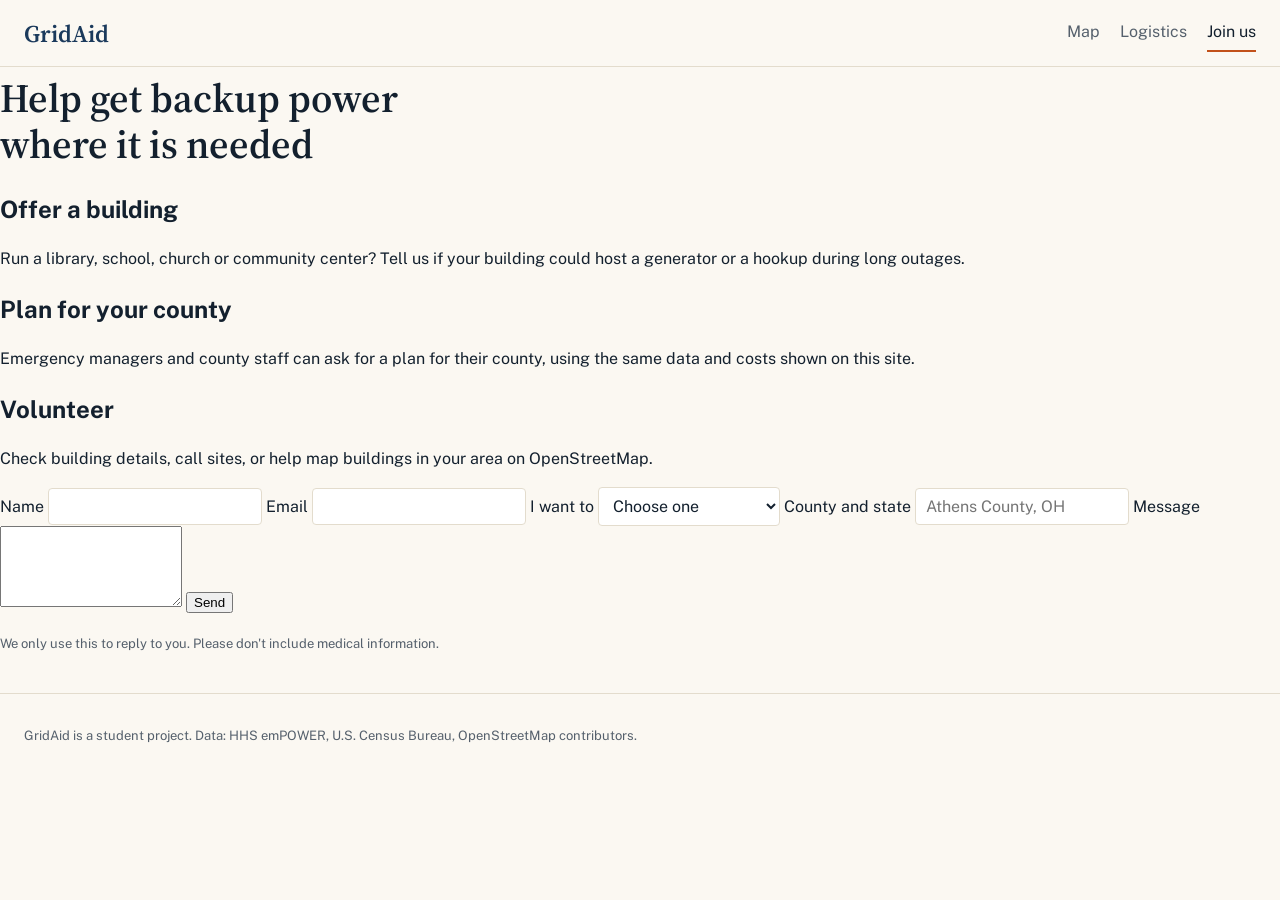
==== join.html @ ea699b5f "added join page with form from formspree" ====
<!doctype html>
<html lang="en">
<head>
  <meta charset="utf-8">
  <meta name="viewport" content="width=device-width, initial-scale=1">
  <title>GridAid: Join us</title>
  <link rel="preconnect" href="https://fonts.googleapis.com">
  <link rel="preconnect" href="https://fonts.gstatic.com" crossorigin>
  <link href="https://fonts.googleapis.com/css2?family=Public+Sans:wght@400;600&family=Source+Serif+4:opsz,wght@8..60,600&display=swap" rel="stylesheet">
  <link rel="stylesheet" href="style.css">
</head>
<body>
  <header class="top">
    <a class="logo" href="index.html">GridAid</a>
    <nav>
      <a href="index.html">Map</a>
      <a href="logistics.html">Logistics</a>
      <a href="join.html" aria-current="page">Join us</a>
    </nav>
  </header>

  <main class="join">
    <h1 class="page-title">Help get backup power where it is needed</h1>

    <div class="join-grid">
      <section class="ways">
        <div>
          <h2>Offer a building</h2>
          <p>Run a library, school, church or community center? Tell us if your building could host a generator or a hookup during long outages.</p>
        </div>
        <div>
          <h2>Plan for your county</h2>
          <p>Emergency managers and county staff can ask for a plan for their county, using the same data and costs shown on this site.</p>
        </div>
        <div>
          <h2>Volunteer</h2>
          <p>Check building details, call sites, or help map buildings in your area on OpenStreetMap.</p>
        </div>
      </section>

      <form class="form" action="https://formspree.io/f/xjygnzkq" method="POST">
        <label>Name
          <input name="name" required>
        </label>
        <label>Email
          <input name="email" type="email" required>
        </label>
        <label>I want to
          <select name="role" required>
            <option value="">Choose one</option>
            <option>Offer a building</option>
            <option>Plan for my county</option>
            <option>Volunteer</option>
            <option>Something else</option>
          </select>
        </label>
        <label>County and state
          <input name="county" placeholder="Athens County, OH">
        </label>
        <label>Message
          <textarea name="message" rows="5"></textarea>
        </label>
        <input type="hidden" name="_subject" value="New GridAid sign-up">
        <button type="submit">Send</button>
        <p class="fine">We only use this to reply to you. Please don't include medical information.</p>
      </form>
    </div>
  </main>

  <footer>GridAid is a student project. Data: HHS emPOWER, U.S. Census Bureau, OpenStreetMap contributors.</footer>
</body>
</html>
---- style.css ----
:root {
  --paper: #fbf8f2;
  --ink: #13202e;
  --muted: #55606c;
  --line: #e3dccd;
  --navy: #1b3a5c;
  --gap: #c2511a;
  --serif: "Source Serif 4", Georgia, serif;
  --sans: "Public Sans", system-ui, sans-serif;
}
* { box-sizing: border-box; }
body { margin: 0; background: var(--paper); color: var(--ink); font: 16px/1.5 var(--sans); }
a { color: var(--navy); }

.top { position: sticky; top: 0; z-index: 1000; display: flex; align-items: center; justify-content: space-between; padding: 14px 24px; background: var(--paper); border-bottom: 1px solid var(--line); }
.logo { font: 600 24px var(--serif); color: var(--navy); text-decoration: none; }
nav { display: flex; gap: 20px; }
nav a { color: var(--muted); text-decoration: none; padding: 6px 0; }
nav a[aria-current="page"] { color: var(--ink); border-bottom: 2px solid var(--gap); }

.landing { min-height: 78vh; max-width: 1100px; margin: 0 auto; padding: 48px 24px 64px; display: flex; flex-direction: column; justify-content: flex-end; }
.landing h1 { font: 600 clamp(36px, 6vw, 68px)/1.05 var(--serif); max-width: 14ch; margin: 0 0 20px; }
.landing p { font-size: 19px; max-width: 46ch; color: var(--muted); margin: 0 0 28px; }
.down { align-self: flex-start; font-weight: 600; text-decoration: none; border-bottom: 2px solid var(--gap); padding-bottom: 2px; }

.planner { max-width: 1280px; margin: 0 auto; padding: 24px; }
.controls { display: flex; flex-wrap: wrap; gap: 16px 28px; align-items: end; margin-bottom: 16px; }
.controls label { display: flex; flex-direction: column; gap: 4px; font-size: 13px; color: var(--muted); }
select, input { font: 16px var(--sans); color: var(--ink); background: #fff; padding: 8px 10px; border: 1px solid var(--line); border-radius: 4px; min-width: 120px; }
#county { font: 600 20px var(--serif); min-width: 260px; }

.layout { display: grid; grid-template-columns: minmax(0, 1fr) 320px; gap: 24px; }
#map { height: 620px; border: 1px solid var(--line); }
.big { font: 600 56px/1 var(--serif); color: var(--navy); margin: 0; }
.note { color: var(--muted); margin: 8px 0 0; }
.panel h2 { font: 600 13px var(--sans); text-transform: uppercase; letter-spacing: 0.06em; color: var(--muted); margin: 24px 0 8px; }
.panel ol, .panel ul { margin: 0; padding-left: 20px; }
.panel li { padding: 6px 0; border-bottom: 1px solid var(--line); }
.panel li span { display: block; font-size: 13px; color: var(--muted); text-transform: capitalize; }
#gapList { list-style: none; padding: 0; }
#gapList li { display: flex; justify-content: space-between; }
#gapList b { color: var(--gap); }
.muted { color: var(--muted); }

.pin span { display: grid; place-items: center; width: 26px; height: 26px; background: var(--ink); color: #fff; font: 600 12px var(--sans); border: 2px solid #fff; border-radius: 3px; }

footer { margin-top: 40px; padding: 32px 24px; font-size: 13px; color: var(--muted); border-top: 1px solid var(--line); }

@media (max-width: 860px) {
  .layout { grid-template-columns: 1fr; }
  #map { height: 440px; }
}

.page-title { font: 600 clamp(28px, 4vw, 40px)/1.15 var(--serif); max-width: 24ch; margin: 8px 0 24px; }
.section { font: 600 22px var(--serif); margin: 40px 0 12px; }

.summary { display: grid; grid-template-columns: repeat(auto-fill, minmax(220px, 1fr)); gap: 0 32px; margin: 24px 0 0; border-top: 2px solid var(--ink); }
.summary div { padding: 12px 0; border-bottom: 1px solid var(--line); }
.summary dt { font-size: 13px; color: var(--muted); }
.summary dd { margin: 2px 0 0; font: 600 24px var(--serif); color: var(--navy); }

.table { width: 100%; border-collapse: collapse; font-size: 15px; }
.table th { text-align: left; font-size: 13px; font-weight: 600; color: var(--muted); padding: 8px 10px; border-bottom: 2px solid var(--ink); }
.table td { padding: 10px; border-bottom: 1px solid var(--line); vertical-align: top; }
.table td span { display: block; font-size: 13px; color: var(--muted); text-transform: capitalize; }
.table td ul { margin: 0; padding-left: 16px; font-size: 13px; color: var(--gap); }
.table tr.on td { background: #f1e6d3; font-weight: 600; }
.fine { font-size: 13px; color: var(--muted); max-width: 70ch; margin-top: 20px; }

@media (max-width: 860px) {
  .table { display: block; overflow-x: auto; }
}
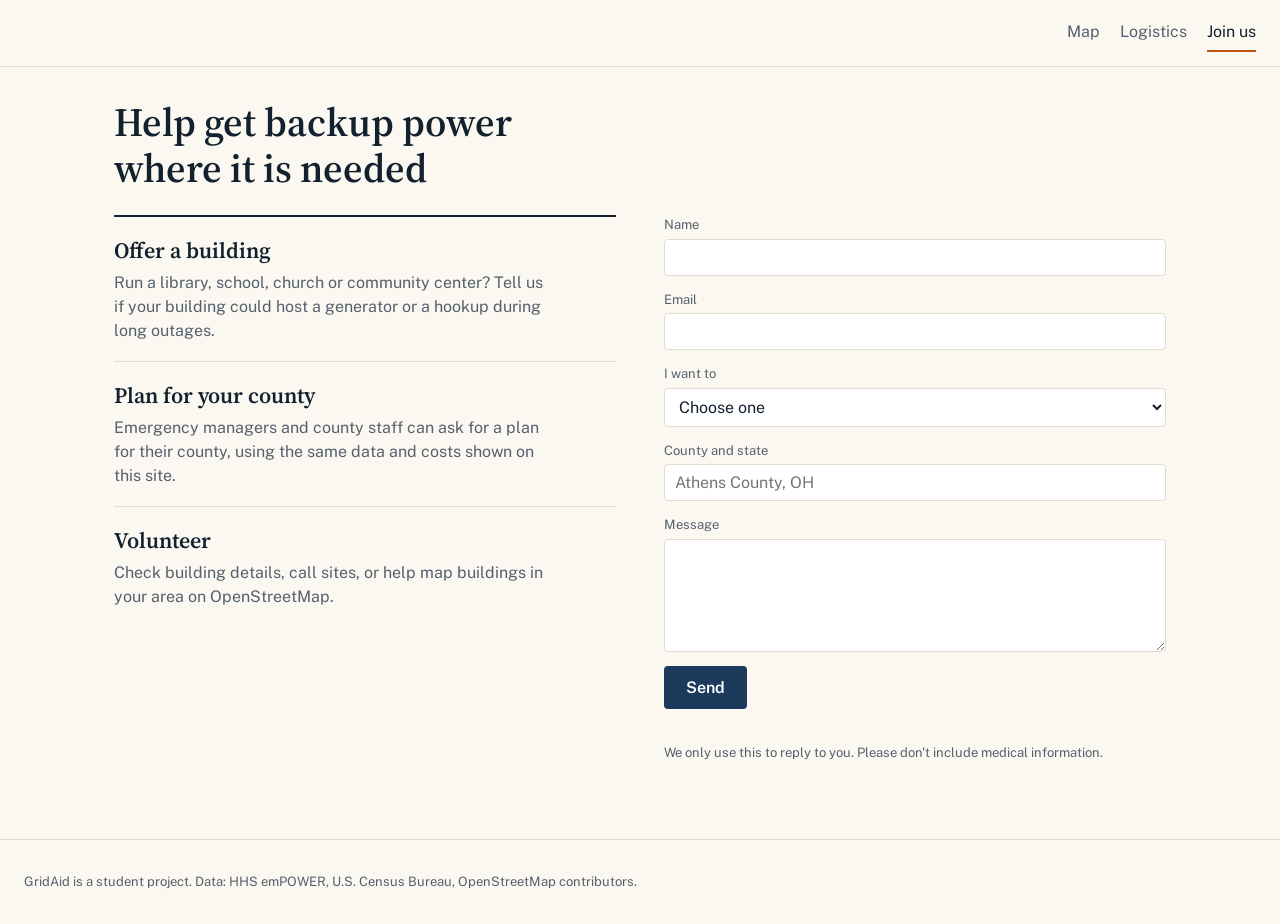
==== commit ef1469f4: "Logo change" ====
--- a/join.html
+++ b/join.html
@@ -11,7 +11,7 @@
 </head>
 <body>
   <header class="top">
-    <a class="logo" href="index.html">GridAid</a>
+    <a class="logo" href="index.html"><img src="logo.svg" alt="GridAid"></a>
     <nav>
       <a href="index.html">Map</a>
       <a href="logistics.html">Logistics</a>
--- a/style.css
+++ b/style.css
@@ -70,3 +70,19 @@
 @media (max-width: 860px) {
   .table { display: block; overflow-x: auto; }
 }
+.join { max-width: 1100px; margin: 0 auto; padding: 24px; }
+.join-grid { display: grid; grid-template-columns: minmax(0, 1fr) minmax(0, 1fr); gap: 48px; align-items: start; }
+.ways div { padding: 18px 0; border-top: 1px solid var(--line); }
+.ways div:first-child { border-top: 2px solid var(--ink); }
+.ways h2 { font: 600 22px var(--serif); margin: 0 0 6px; }
+.ways p { margin: 0; color: var(--muted); max-width: 44ch; }
+.form { display: flex; flex-direction: column; gap: 14px; }
+.form label { display: flex; flex-direction: column; gap: 4px; font-size: 13px; color: var(--muted); }
+.form input, .form select, .form textarea { width: 100%; font: 16px var(--sans); }
+textarea { padding: 8px 10px; border: 1px solid var(--line); border-radius: 4px; background: #fff; color: var(--ink); resize: vertical; }
+.form button { align-self: flex-start; font: 600 16px var(--sans); color: #fff; background: var(--navy); border: 0; border-radius: 4px; padding: 12px 22px; cursor: pointer; }
+.form button:hover { background: var(--ink); }
+
+@media (max-width: 860px) {
+  .join-grid { grid-template-columns: 1fr; }
+}
